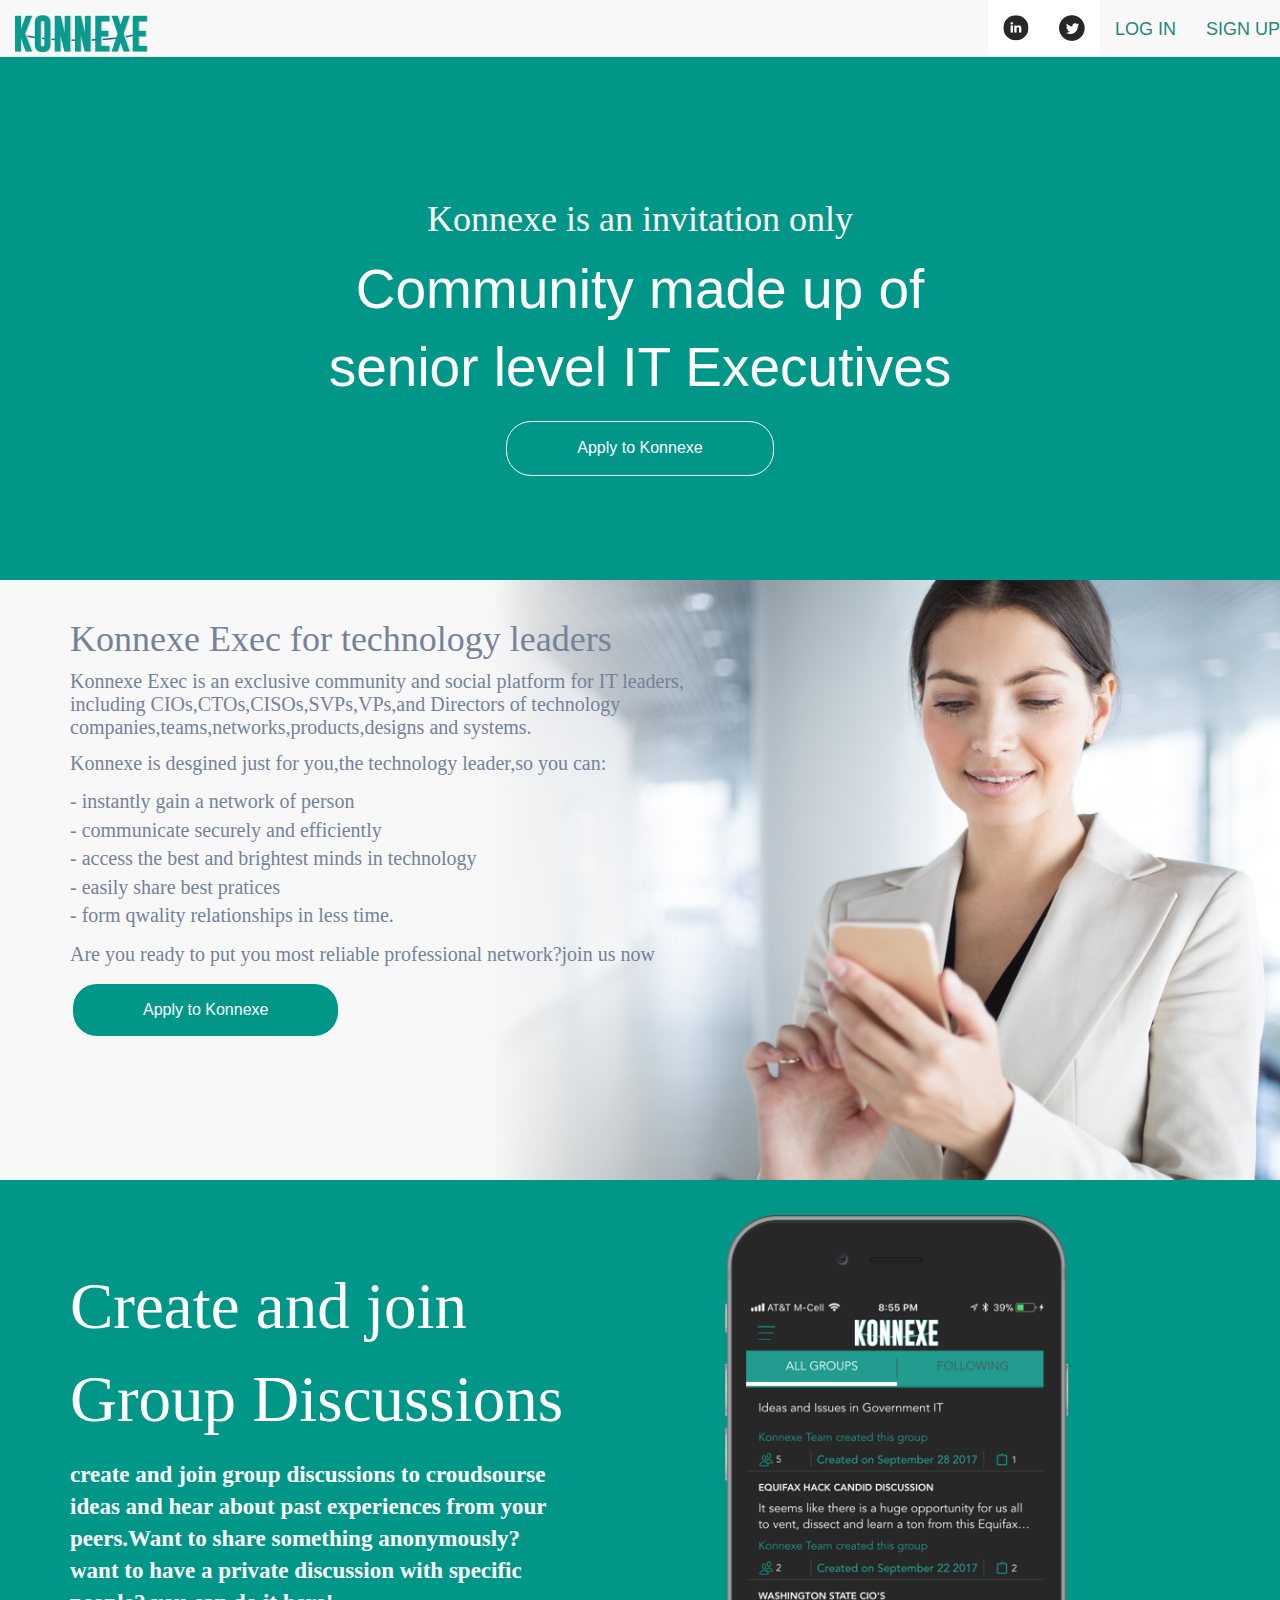
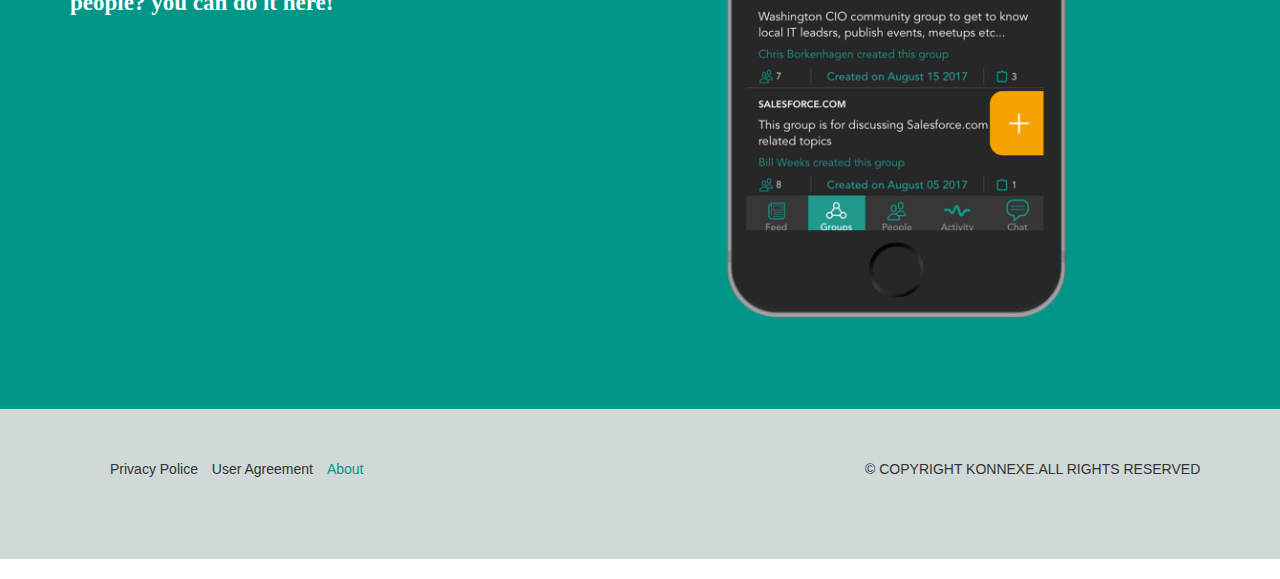
==== index.html @ 3d738af3 "res" ====
<!DOCTYPE html>
<html lang="en">
<head>
  <title>Konnexe</title>
  <meta charset="utf-8">
  <meta name="viewport" content="width=device-width">

  <link rel="stylesheet" href="https://maxcdn.bootstrapcdn.com/bootstrap/3.3.7/css/bootstrap.min.css">
  <script src="https://ajax.googleapis.com/ajax/libs/jquery/3.3.1/jquery.min.js"></script>
  <script src="https://maxcdn.bootstrapcdn.com/bootstrap/3.3.7/js/bootstrap.min.js"></script>
  <link rel="stylesheet" type="text/css" href="./css/index-try.css">
  <link rel="stylesheet" href="https://cdnjs.cloudflare.com/ajax/libs/font-awesome/4.7.0/css/font-awesome.min.css">
  <link href="https://fonts.googleapis.com/css?family=Open+Sans" rel="stylesheet">
</head>
<body>
  <nav class="navbar navbar-default navbar-fixed-top">
    <!--  <div class="container-fluid"> --> 
      <div class="navbar-header">
        <button type="button" class="navbar-toggle" data-toggle="collapse" data-target="#myNavbar">
          <span class="icon-bar"></span>
          <span class="icon-bar"></span>
          <span class="icon-bar"></span>                        
        </button>
        <a class="navbar-brand" href="#"> <img src="./images/Page 1.png"></a>
      </div>

      <div class="collapse navbar-collapse navbar-custom" id="myNavbar">
        <ul class="nav navbar-nav navbar-right">
          <li class="bg-color"><a href="#"><img  class="img-responsive" src="./images/social_linkedin.png">
          </a></li>
          <li class="bg-color"><a href="#"><img class="img-responsive" src="./images/social_twitter.png">
          </a></li>
          <li class="color-custom"><a href="#">LOG IN</a></li>
          <li class="color-custom"><a href="#">SIGN UP</a></li>
        </ul> 
      </div>
      <!-- </div> -->
    </nav>
    <div class="background-color">
     <div class="container container-custom">
      <div class="row">
        <div class="col-sm-2 col-md-2 col-xs-2 col-lg-2"></div>
        <div class="col-sm-8 col-md-8 col-xs-8 col-lg-8">
          <h1 class="head-edit">Konnexe is an invitation only</h1>
          <p class="para-edit"> Community made up of<br>
          senior level IT Executives</p>
          <center> <button class="button button1 "><a class="color-white" href="signup.html">Apply to Konnexe</a></button></center>
        </div>
        <div class="col-sm-2 col-md-2 col-xs-2 col-lg-2"></div>
      </div>
    </div>
  </div>
  <div class="background-image-fix">
    <div class="container container-custom">
      <div class="row">
        <div class="col-sm-8 col-md-8 col-xs-8 c0l-lg-8">
         <h1 class="heading-edit">Konnexe Exec for technology leaders</h1>
         <p class="para-edited" class="font-17 color-80 font-roboto">Konnexe Exec is an exclusive community and social platform for IT leaders,<br>
          including CIOs,CTOs,CISOs,SVPs,VPs,and Directors of technology<br>
          companies,teams,networks,products,designs and systems.
        </p>
        <p class="para-margin">Konnexe is desgined just for you,the technology leader,so you can:</p>
        <p class="para-set">- instantly gain a network of person<br>
          - communicate securely and efficiently<br>
          - access the best and brightest minds in technology<br>
          - easily share best pratices<br>
        - form qwality relationships in less time.</p>
        <p class="para-get">Are you ready to put you most reliable professional network?join us now</p>
        <button class="button button1 "><a class="color-white" href="signup.html">Apply to Konnexe</a></button>
      </div>
      <div class="col-sm-4 col-md-4 col-xs-4 col-lg-4"></div>
    </div>
  </div>
</div>
<div class="background-color-fix">
  <div class="container">
    <div class="row">
      <div class="col-sm-6">
        <p class="create-head">Create and join<br>
        Group Discussions</p>
        <p class="create-top">create and join group discussions to croudsourse<br>
          ideas and hear about past experiences from your<br>
          peers.Want to share something anonymously?<br> 
          want to have a private discussion with specific <br>
        people? you can do it here!</p>
      </div>
      <div class="col-sm-6">
       <img class="img-responsive fix-icon" src="./images/mobile-mockup-group.png">
     </div>
   </div>
 </div>
</div>
<footer>
  <div class="foot-fix">
    <div class="container con-fix">
      <div class="row last">
        <div class="col-sm-6 col-md-6">
          <ul>
            <li>Privacy Police</li>
            <li>User Agreement</li>
            <li class="last-check">About</li>
          </ul>
        </div>
        <div class="col-sm-6 col-md-6">
          <footer> &copy; COPYRIGHT KONNEXE.ALL RIGHTS RESERVED</footer>
        </div>
      </div>
    </div>
  </div>
</footer>
</body>
</html>
---- css/index-try.css ----
.bg-color{
  background-color:white;
}
.navbar-custom{
  margin-top:-46px;
}
.color-custom a{
  font-size:18px;
  color:#25877B ! important;
  margin-top:4px;
}
.background-color{
  background-color:#009788;
  margin-top: -20px;
}
@media (min-width: 1200px){
  .container-custom {
    height: 600px;
  }
}
.head-edit{
  text-align:center;
  color:white;
  font-family:Gotham-Light;
  padding-top:200px;

}
@media only screen and (max-device-width: 479px) and (min-width: 320px){
  .head-edit {
    font-size: 32px;
    }}

    .para-edit{
      text-align: center;
      color: white;
      font-size:55px;
    }
    @media only screen and (max-device-width: 479px) and (min-width: 320px){
      .para-edit {
        font-size:35px;
        }}
        .button {
          background-color:#009788; 
          border: 1px solid white;
          color: white;
          padding: 15px 70px 15px 70px;;
          text-align: center;
          text-decoration: none;
          font-size: 16px;
          margin: 4px 2px;
          cursor: pointer;
          
        }
        .button1 {border-radius: 25px;}

        .color-white{
          color:white;
          text-decoration:none !important;
        }
        .background-image-fix{
          background-image: url("../images/3090.jpg");
          background-position: center;
          background-repeat: no-repeat;
          background-size: 100% 100%;
        }
        .heading-edit{
          color:#74829A;
          padding-top:20px;
          font-family: Gotham-Book;

        }
        .para-edited{
          line-height: 23px;
          font-size: 20px;
          color:#74829A;
          font-family: Gotham-Book;
        }
        .para-margin{
          font-size: 20px;
          color:#74829A;
          font-family: Gotham-Book;
        }
        .para-set{
          font-size: 20px;
          color:#74829A;
          font-family: Gotham-Book;
        }
        .para-get{
          font-size: 20px;
          color:#74829A;
          font-family: Gotham-Book;
        }
        .background-color-fix{
         background-color:#009788;
       }
       .fix-icon{
        width: 70%;
        height: 30%;
        padding-top: 35px;
        padding-left: 45px;
        margin-bottom: 70px;
        margin-left:25px;
      }
      .create-head{
       color: white;
       padding-top:80px;
       font-size:65px;
       font-family: Gotham-Book;
     }
     .create-top{
      margin-top: 13px;
      color: #FFF;
      min-height: 60vh;
      font-family: Gotham-Book;
      font-size: 23px;
      font-weight: 700;
      line-height: 32px;
    }
    .last{
      background-color:#D0D9D8 !important; 
      padding:50px;
    }
    .last ul li{
      display:inline;
      padding:5px;
    }
    .last-check{
      color:#009788;
    }
    @media only screen and (min-width: 1200px){
      footer {
        height: 50px;
        }}
        @media only screen and (min-width: 1200px){
          .con-fix {
            width:1700px;
            }}
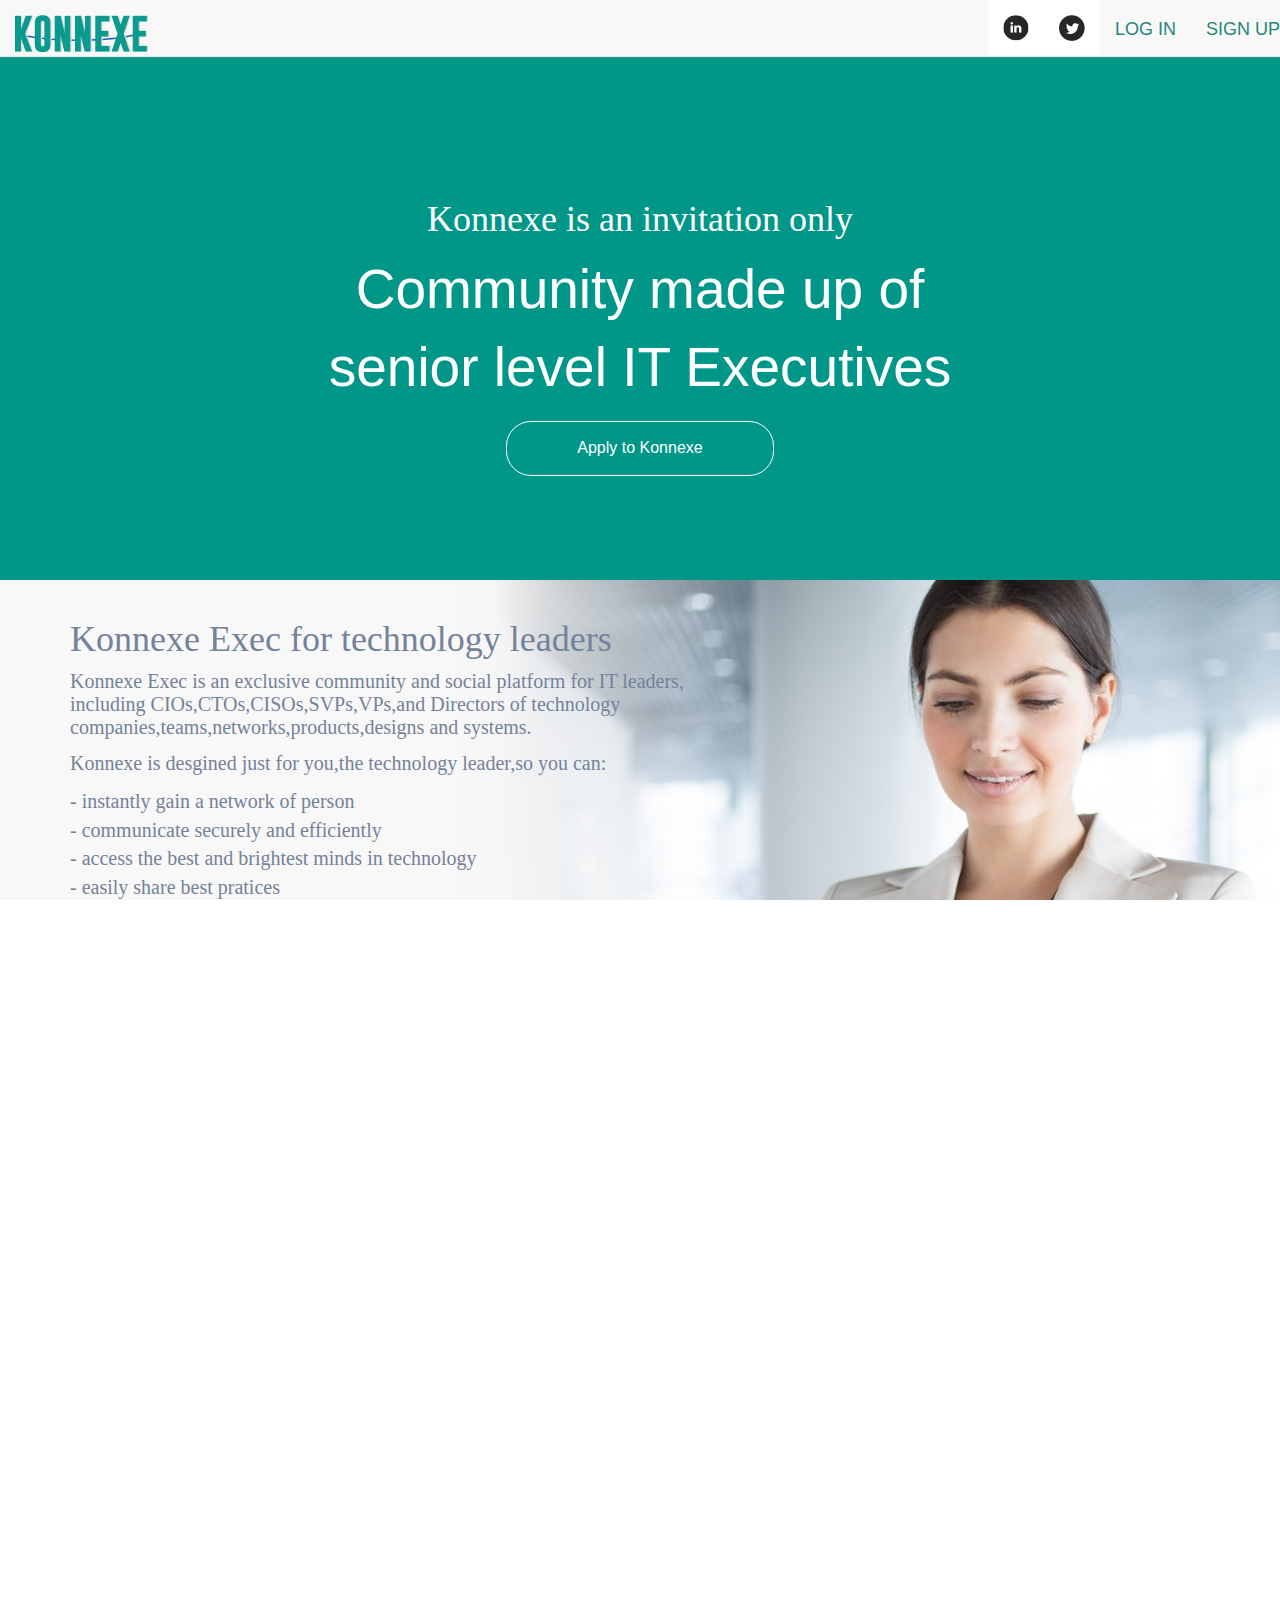
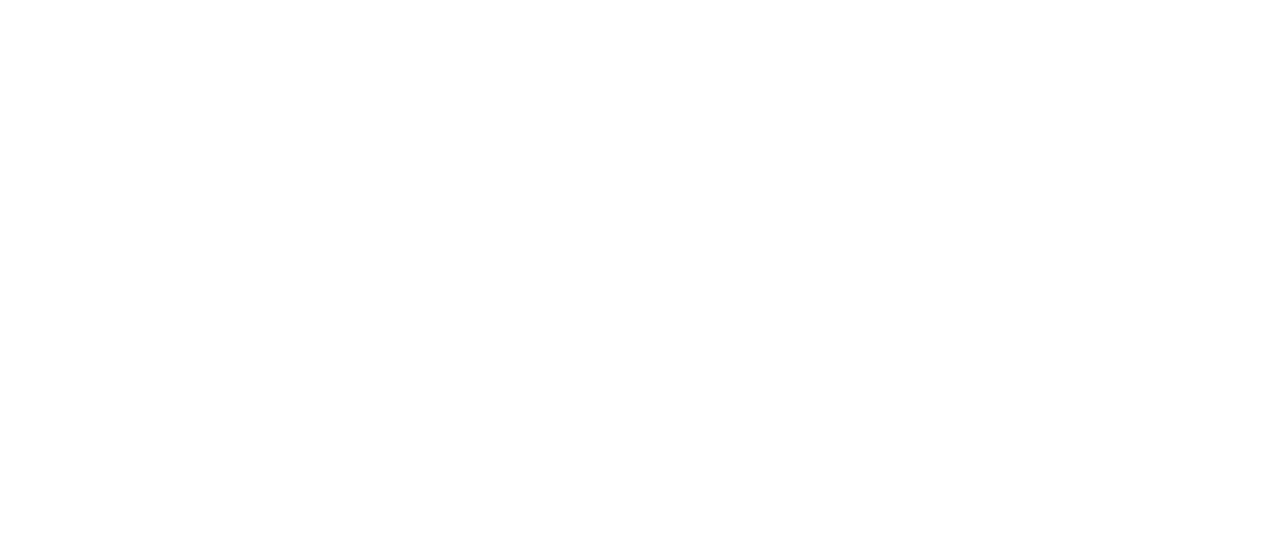
==== commit b5912013: "done" ====
--- a/index.html
+++ b/index.html
@@ -21,7 +21,7 @@
           <span class="icon-bar"></span>
           <span class="icon-bar"></span>                        
         </button>
-        <a class="navbar-brand" href="#"> <img src="./images/Page 1.png"></a>
+        <a class="navbar-brand" href="index.html"> <img class="img-responsive" src="./images/Page 1.png"></a>
       </div>
 
       <div class="collapse navbar-collapse navbar-custom" id="myNavbar">
@@ -30,8 +30,8 @@
           </a></li>
           <li class="bg-color"><a href="#"><img class="img-responsive" src="./images/social_twitter.png">
           </a></li>
-          <li class="color-custom"><a href="#">LOG IN</a></li>
-          <li class="color-custom"><a href="#">SIGN UP</a></li>
+          <li class="color-custom"><a href="login.html">LOG IN</a></li>
+          <li class="color-custom"><a href="signup.html">SIGN UP</a></li>
         </ul> 
       </div>
       <!-- </div> -->
@@ -75,7 +75,7 @@
 <div class="background-color-fix">
   <div class="container">
     <div class="row">
-      <div class="col-sm-6">
+      <div class="col-sm-6 col-md-6 col-xs-6 col-lg-6">
         <p class="create-head">Create and join<br>
         Group Discussions</p>
         <p class="create-top">create and join group discussions to croudsourse<br>
@@ -84,7 +84,7 @@
           want to have a private discussion with specific <br>
         people? you can do it here!</p>
       </div>
-      <div class="col-sm-6">
+      <div class="col-sm-6 col-md-6 col-xs-6 col-lg-6">
        <img class="img-responsive fix-icon" src="./images/mobile-mockup-group.png">
      </div>
    </div>
@@ -94,14 +94,14 @@
   <div class="foot-fix">
     <div class="container con-fix">
       <div class="row last">
-        <div class="col-sm-6 col-md-6">
+        <div class="col-sm-6 col-md-6 col-xs-6 col-lg-6">
           <ul>
             <li>Privacy Police</li>
             <li>User Agreement</li>
             <li class="last-check">About</li>
           </ul>
         </div>
-        <div class="col-sm-6 col-md-6">
+        <div class="col-sm-6 col-md-6 col-xs-6 col-lg-6">
           <footer> &copy; COPYRIGHT KONNEXE.ALL RIGHTS RESERVED</footer>
         </div>
       </div>
--- a/css/index-try.css
+++ b/css/index-try.css
@@ -1,3 +1,10 @@
+html,body{
+  width:100%;
+  height:100%;
+  margin:0px;
+  padding:0px;
+  overflow-x:hidden;
+}
 .bg-color{
   background-color:white;
 }
@@ -12,6 +19,7 @@
 .background-color{
   background-color:#009788;
   margin-top: -20px;
+
 }
 @media (min-width: 1200px){
   .container-custom {
